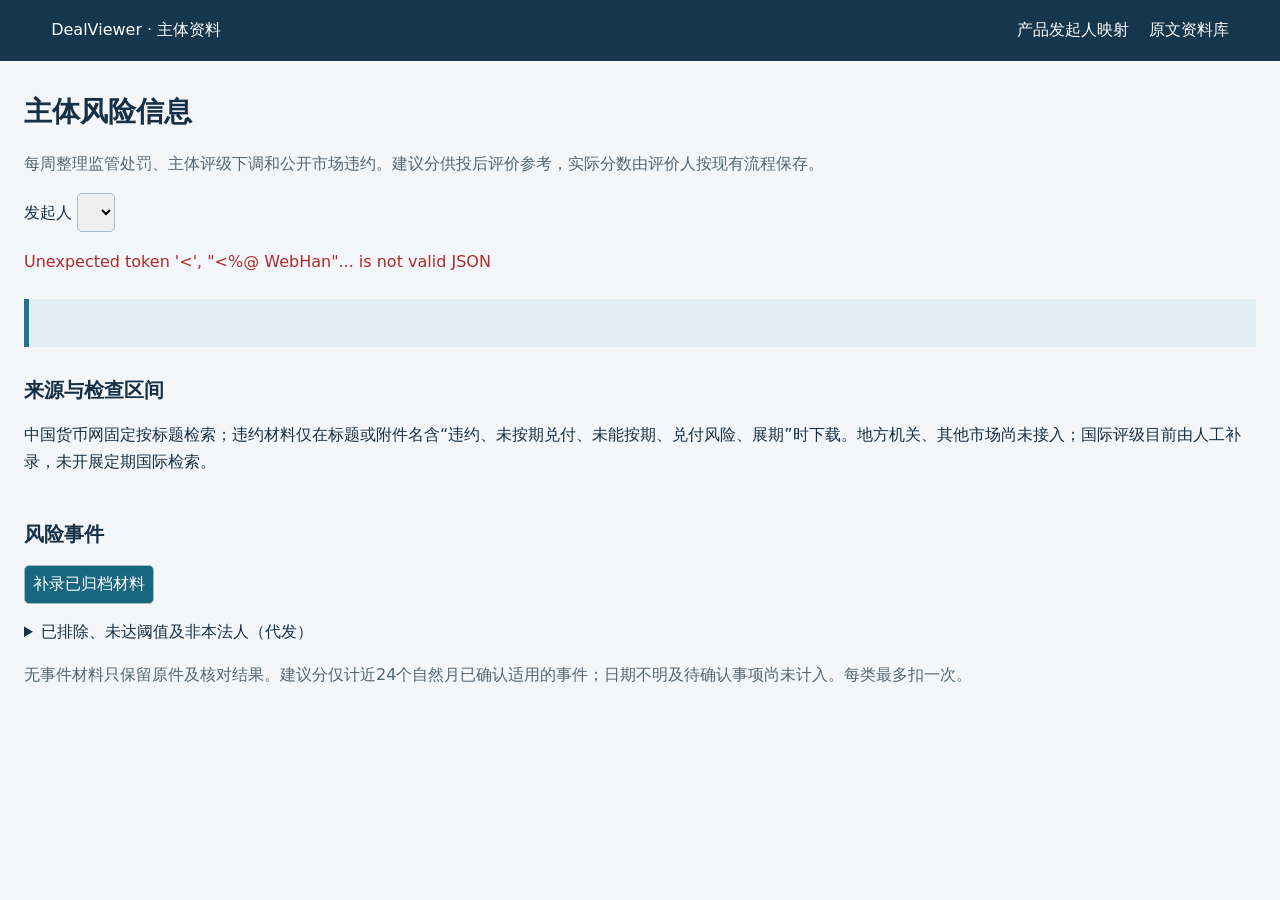
==== issuer-management/web/risk.html @ 24a0d5b8 "Implement issuer risk monitoring V2.3 with weekly collection and evidence review" ====
<!doctype html><html lang="zh-CN"><head><meta charset="utf-8"><meta name="viewport" content="width=device-width,initial-scale=1"><title>主体风险信息 · DealViewer</title><link rel="stylesheet" href="risk.css"></head><body>
<header><a href="./">DealViewer · 主体资料</a><nav><a href="risk.html?mapping=1">产品发起人映射</a><a href="documents.html">原文资料库</a></nav></header>
<main><h1 id="title">主体风险信息</h1><p class="intro">每周整理监管处罚、主体评级下调和公开市场违约。建议分供投后评价参考，实际分数由评价人按现有流程保存。</p>
<label id="issuerLabel">发起人 <select id="issuer"></select></label><p id="error" role="alert" hidden></p>
<section id="riskView"><div id="score" class="score"></div>
<h2>来源与检查区间</h2><p>中国货币网固定按标题检索；违约材料仅在标题或附件名含“违约、未按期兑付、未能按期、兑付风险、展期”时下载。地方机关、其他市场尚未接入；国际评级目前由人工补录，未开展定期国际检索。</p><div id="sources" class="scroll"></div>
<h2>风险事件</h2><button id="add">补录已归档材料</button><div id="events"></div><details><summary>已排除、未达阈值及非本法人（代发）</summary><div id="collapsed"></div></details>
<p class="intro">无事件材料只保留原件及核对结果。建议分仅计近24个自然月已确认适用的事件；日期不明及待确认事项尚未计入。每类最多扣一次。</p></section>
<section id="mappingView" hidden><p>名称按 NFKC 和首尾空格规范化后匹配；名称匹配不表示发起人角色已核实。手工修正保留原文依据，后续自动匹配不会覆盖。</p><label>查找产品ID或主体 <input id="mappingSearch"></label><div id="mappings" class="scroll"></div></section>
</main><dialog id="editor"><form id="form"><h2 id="editTitle">核对 / 更正</h2><div class="fields">
<label id="categoryRow">类别<select id="category"><option value="penalty">监管处罚</option><option value="rating">主体评级</option><option value="default">公开市场违约</option></select></label>
<label id="documentRow">已归档原文<select id="document"></select></label>
<label id="mappingIssuerRow" hidden>正确发起人<select id="mappingIssuer"></select></label>
<label id="statusRow">归类<select id="status"><option value="pending">待确认</option><option value="confirmed">确认适用</option><option value="excluded">排除</option><option value="below_threshold">未达阈值</option><option value="other_debtor">非本法人（代发）</option></select></label>
<label id="dateRow">事件日期<input id="eventDate" type="date"></label>
<div id="penaltyFields"><label>决定书号<input id="decision"></label><label>受罚当事人<input id="party"></label><label>当事人类型<select id="partyType"><option value="legal_entity">本法人</option><option value="branch">分支机构</option><option value="person">人员</option><option value="unknown">待核清</option></select></label><label>同决定书同法人罚款合计（元）<input id="fine" inputmode="decimal"></label><label><input type="checkbox" id="complete"> 已核清完整罚款合计，人员、分支和没收另列</label></div>
<div id="ratingFields"><label>评级机构<input id="agency"></label><label>当前等级<input id="grade"></label><label>前次等级（未给可空）<input id="previous"></label><label>调整方向<select id="direction"><option>未知</option><option>下调</option><option>上调</option><option>维持</option></select></label></div>
<div id="defaultFields"><label>实际债务人<input id="debtor"></label><label>本主体角色<select id="role"><option value="unknown">待核清</option><option value="debtor">债务人</option><option value="lead_underwriter">主承销商代发</option><option value="disclosure_agent">代发机构</option><option value="guarantor">担保人</option><option value="keepwell">维好义务人</option><option value="spv">SPV相关义务</option></select></label><label><input type="checkbox" id="actualDefault"> 已确认公开债务实际违约</label><label><input type="checkbox" id="ownAbnormal"> 存在本主体义务履行异常线索</label></div>
<label id="quoteRow">原文引文<textarea id="quote" rows="3"></textarea></label><label id="pageRow">物理页码<input id="page" type="number" min="1" value="1"></label>
<label>原因 / 原文依据<textarea id="reason" required maxlength="2000" rows="3"></textarea></label><label>核对人<input id="reviewer" required maxlength="80"></label><label>共享复核口令<input id="key" type="password" required autocomplete="off"></label></div><p id="formError" role="alert"></p><button type="submit" id="save">保存核对</button> <button type="button" id="cancel">取消</button></form></dialog>
<script src="risk.js"></script></body></html>
---- issuer-management/web/risk.css ----
:root{font-family:system-ui,"Microsoft YaHei",sans-serif;color:#163047;background:#f4f7fa}body{margin:0}header{background:#15364c;padding:20px 4%;display:flex;justify-content:space-between;gap:15px}header a{color:white;text-decoration:none}nav{display:flex;gap:20px}main{max-width:1280px;margin:32px auto;padding:0 24px}h1{font-size:28px}h2{font-size:20px;margin-top:30px}p{line-height:1.7}.intro{color:#526776}section{margin-top:24px}table{border-collapse:collapse;width:100%;background:white;font-size:14px}th,td{text-align:left;padding:14px;border-bottom:1px solid #dce5eb;vertical-align:top}th{background:#e8f0f5}small{display:block;margin-top:5px}.scroll{overflow:auto}.red,#error,#formError{color:#b02929}.score{padding:24px;background:#e0edf2;border-left:5px solid #21728b;font-size:20px}.event{padding:20px;background:white;margin:12px 0;border:1px solid #dde5eb;border-radius:8px}.event h3{margin-top:0}.tag{font-size:13px;padding:3px 8px;background:#e8f1f5;border-radius:5px}button,select,input,textarea{font:inherit;padding:8px;border:1px solid #a7bac6;border-radius:5px}button{background:#176780;color:white;cursor:pointer}label{display:block;margin:12px 0}a{color:#126a87}blockquote{border-left:3px solid #c4d7e1;padding-left:12px;white-space:pre-wrap}.fields label input:not([type=checkbox]),.fields textarea,.fields select{display:block;width:100%;box-sizing:border-box;margin-top:5px}dialog{width:min(650px,90vw);max-height:85vh;border:1px solid #9eafb9;border-radius:10px;padding:24px;overflow:auto}dialog::backdrop{background:#102b4166}details{margin:18px 0}summary{cursor:pointer}.event a{margin-right:14px}@media(max-width:650px){header{flex-direction:column}main{padding:0 12px}th,td{min-width:130px;padding:10px}.score{font-size:17px}}
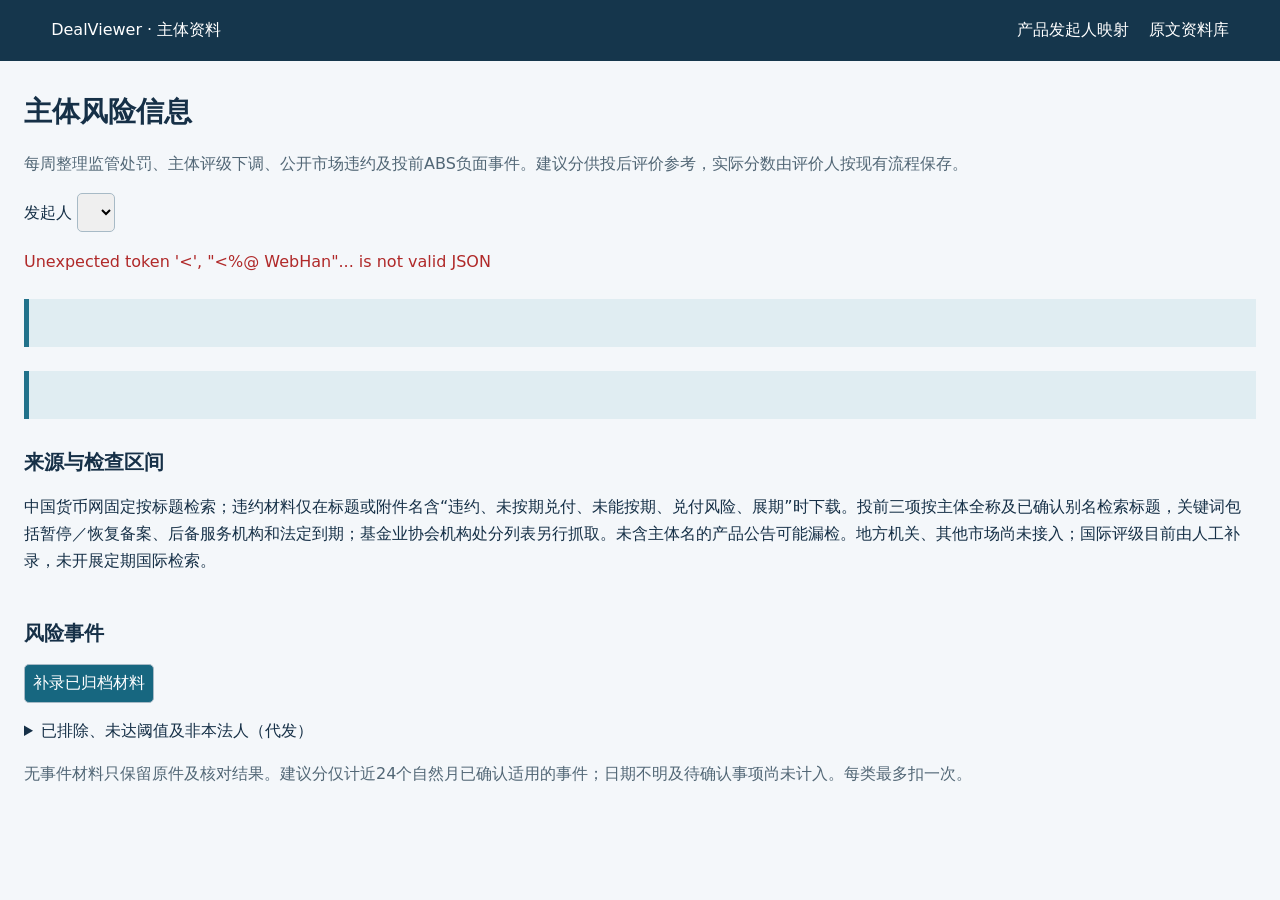
==== commit e5e024ea: "Add official-source pre-investment ABS risk collection and review" ====
--- a/issuer-management/web/risk.html
+++ b/issuer-management/web/risk.html
@@ -1,9 +1,9 @@
 <!doctype html><html lang="zh-CN"><head><meta charset="utf-8"><meta name="viewport" content="width=device-width,initial-scale=1"><title>主体风险信息 · DealViewer</title><link rel="stylesheet" href="risk.css"></head><body>
 <header><a href="./">DealViewer · 主体资料</a><nav><a href="risk.html?mapping=1">产品发起人映射</a><a href="documents.html">原文资料库</a></nav></header>
-<main><h1 id="title">主体风险信息</h1><p class="intro">每周整理监管处罚、主体评级下调和公开市场违约。建议分供投后评价参考，实际分数由评价人按现有流程保存。</p>
+<main><h1 id="title">主体风险信息</h1><p class="intro">每周整理监管处罚、主体评级下调、公开市场违约及投前ABS负面事件。建议分供投后评价参考，实际分数由评价人按现有流程保存。</p>
 <label id="issuerLabel">发起人 <select id="issuer"></select></label><p id="error" role="alert" hidden></p>
 <section id="riskView"><div id="score" class="score"></div>
-<h2>来源与检查区间</h2><p>中国货币网固定按标题检索；违约材料仅在标题或附件名含“违约、未按期兑付、未能按期、兑付风险、展期”时下载。地方机关、其他市场尚未接入；国际评级目前由人工补录，未开展定期国际检索。</p><div id="sources" class="scroll"></div>
+<section id="preScore" class="score"></section><div id="preItems" class="scroll"></div><h2>来源与检查区间</h2><p>中国货币网固定按标题检索；违约材料仅在标题或附件名含“违约、未按期兑付、未能按期、兑付风险、展期”时下载。投前三项按主体全称及已确认别名检索标题，关键词包括暂停／恢复备案、后备服务机构和法定到期；基金业协会机构处分列表另行抓取。未含主体名的产品公告可能漏检。地方机关、其他市场尚未接入；国际评级目前由人工补录，未开展定期国际检索。</p><div id="sources" class="scroll"></div>
 <h2>风险事件</h2><button id="add">补录已归档材料</button><div id="events"></div><details><summary>已排除、未达阈值及非本法人（代发）</summary><div id="collapsed"></div></details>
 <p class="intro">无事件材料只保留原件及核对结果。建议分仅计近24个自然月已确认适用的事件；日期不明及待确认事项尚未计入。每类最多扣一次。</p></section>
 <section id="mappingView" hidden><p>名称按 NFKC 和首尾空格规范化后匹配；名称匹配不表示发起人角色已核实。手工修正保留原文依据，后续自动匹配不会覆盖。</p><label>查找产品ID或主体 <input id="mappingSearch"></label><div id="mappings" class="scroll"></div></section>
@@ -18,4 +18,4 @@
 <div id="defaultFields"><label>实际债务人<input id="debtor"></label><label>本主体角色<select id="role"><option value="unknown">待核清</option><option value="debtor">债务人</option><option value="lead_underwriter">主承销商代发</option><option value="disclosure_agent">代发机构</option><option value="guarantor">担保人</option><option value="keepwell">维好义务人</option><option value="spv">SPV相关义务</option></select></label><label><input type="checkbox" id="actualDefault"> 已确认公开债务实际违约</label><label><input type="checkbox" id="ownAbnormal"> 存在本主体义务履行异常线索</label></div>
 <label id="quoteRow">原文引文<textarea id="quote" rows="3"></textarea></label><label id="pageRow">物理页码<input id="page" type="number" min="1" value="1"></label>
 <label>原因 / 原文依据<textarea id="reason" required maxlength="2000" rows="3"></textarea></label><label>核对人<input id="reviewer" required maxlength="80"></label><label>共享复核口令<input id="key" type="password" required autocomplete="off"></label></div><p id="formError" role="alert"></p><button type="submit" id="save">保存核对</button> <button type="button" id="cancel">取消</button></form></dialog>
-<script src="risk.js"></script></body></html>
+<script src="risk.js"></script><script src="preinvestment.js"></script></body></html>
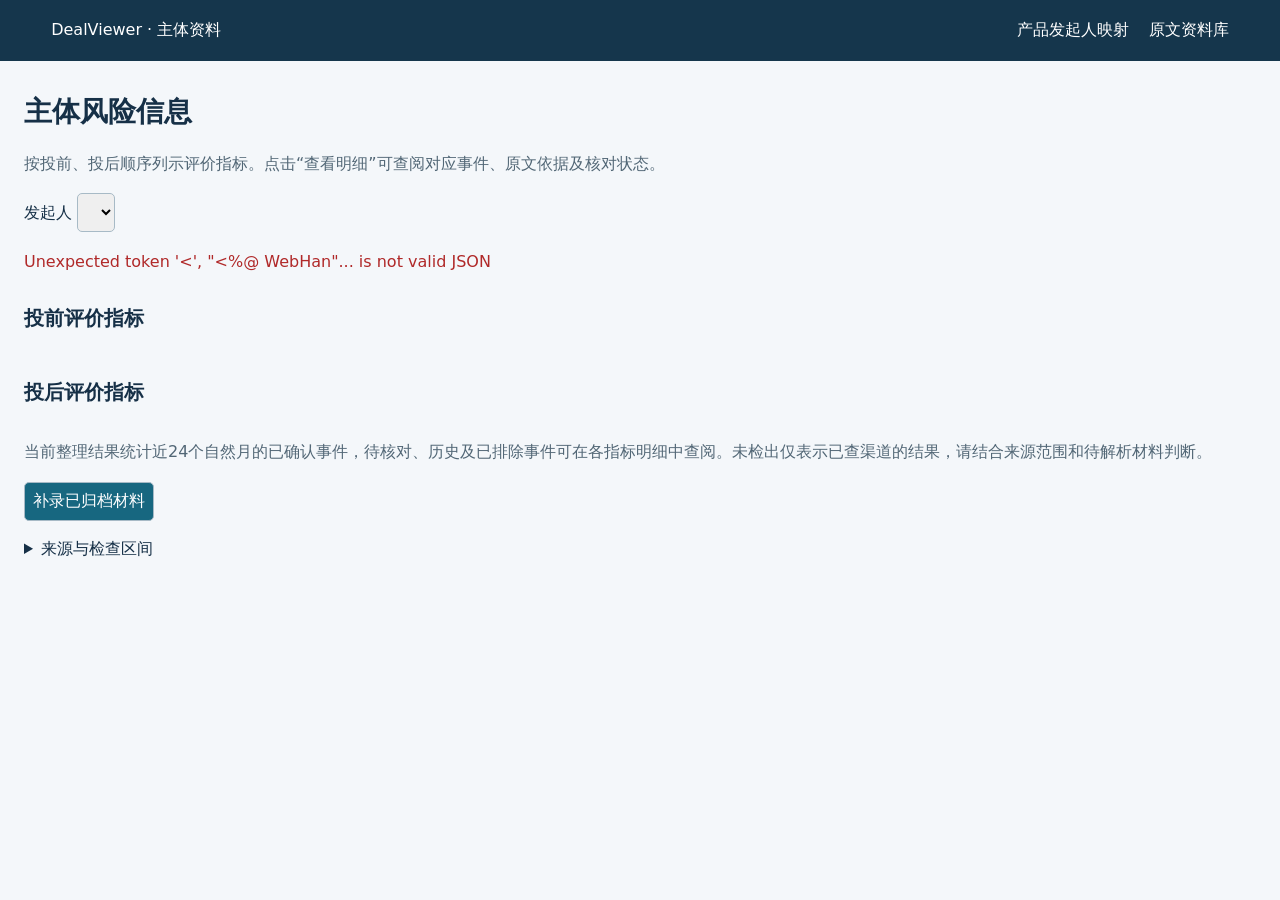
==== commit bdd9de5a: "Group risk evidence by pre and post investment indicators without scores" ====
--- a/issuer-management/web/risk.html
+++ b/issuer-management/web/risk.html
@@ -1,13 +1,16 @@
-<!doctype html><html lang="zh-CN"><head><meta charset="utf-8"><meta name="viewport" content="width=device-width,initial-scale=1"><title>主体风险信息 · DealViewer</title><link rel="stylesheet" href="risk.css"></head><body>
+<!doctype html><html lang="zh-CN"><head><meta charset="utf-8"><meta name="viewport" content="width=device-width,initial-scale=1"><title>主体风险信息 · DealViewer</title><link rel="stylesheet" href="risk.css?v=20261109"></head><body>
 <header><a href="./">DealViewer · 主体资料</a><nav><a href="risk.html?mapping=1">产品发起人映射</a><a href="documents.html">原文资料库</a></nav></header>
-<main><h1 id="title">主体风险信息</h1><p class="intro">每周整理监管处罚、主体评级下调、公开市场违约及投前ABS负面事件。建议分供投后评价参考，实际分数由评价人按现有流程保存。</p>
+<main><h1 id="title">主体风险信息</h1><p class="intro">按投前、投后顺序列示评价指标。点击“查看明细”可查阅对应事件、原文依据及核对状态。</p>
 <label id="issuerLabel">发起人 <select id="issuer"></select></label><p id="error" role="alert" hidden></p>
-<section id="riskView"><div id="score" class="score"></div>
-<section id="preScore" class="score"></section><div id="preItems" class="scroll"></div><h2>来源与检查区间</h2><p>中国货币网固定按标题检索；违约材料仅在标题或附件名含“违约、未按期兑付、未能按期、兑付风险、展期”时下载。投前三项按主体全称及已确认别名检索标题，关键词包括暂停／恢复备案、后备服务机构和法定到期；基金业协会机构处分列表另行抓取。未含主体名的产品公告可能漏检。地方机关、其他市场尚未接入；国际评级目前由人工补录，未开展定期国际检索。</p><div id="sources" class="scroll"></div>
-<h2>风险事件</h2><button id="add">补录已归档材料</button><div id="events"></div><details><summary>已排除、未达阈值及非本法人（代发）</summary><div id="collapsed"></div></details>
-<p class="intro">无事件材料只保留原件及核对结果。建议分仅计近24个自然月已确认适用的事件；日期不明及待确认事项尚未计入。每类最多扣一次。</p></section>
+<section id="riskView"><p id="checkWindow" class="intro"></p>
+<section aria-labelledby="preHeading"><h2 id="preHeading">投前评价指标</h2><div id="preItems" class="scroll"></div></section>
+<section aria-labelledby="postHeading"><h2 id="postHeading">投后评价指标</h2><div id="postItems" class="scroll"></div></section>
+<p class="intro">当前整理结果统计近24个自然月的已确认事件，待核对、历史及已排除事件可在各指标明细中查阅。未检出仅表示已查渠道的结果，请结合来源范围和待解析材料判断。</p>
+<button id="add">补录已归档材料</button>
+<details id="sourceDetails"><summary>来源与检查区间</summary><p>中国货币网固定按标题检索；违约材料仅在标题或附件名含“违约、未按期兑付、未能按期、兑付风险、展期”时下载。投前三项按主体全称及已确认别名检索标题，关键词包括暂停／恢复备案、后备服务机构和法定到期；基金业协会机构处分列表另行抓取。未含主体名的产品公告可能漏检。地方机关、其他市场尚未接入；国际评级目前由人工补录，未开展定期国际检索。</p><div id="sources" class="scroll"></div></details></section>
 <section id="mappingView" hidden><p>名称按 NFKC 和首尾空格规范化后匹配；名称匹配不表示发起人角色已核实。手工修正保留原文依据，后续自动匹配不会覆盖。</p><label>查找产品ID或主体 <input id="mappingSearch"></label><div id="mappings" class="scroll"></div></section>
-</main><dialog id="editor"><form id="form"><h2 id="editTitle">核对 / 更正</h2><div class="fields">
+</main><dialog id="indicatorDialog" aria-labelledby="indicatorTitle"><div class="dialog-heading"><h2 id="indicatorTitle"></h2><button type="button" id="closeIndicator">关闭</button></div><p id="indicatorDescription" class="indicator-description"></p><div id="indicatorStatus"></div><h3>对应风险事件</h3><div id="events"></div><details id="excludedDetails"><summary>已排除、未达阈值及非本法人（代发）</summary><div id="collapsed"></div></details><h3>本指标来源与查询状态</h3><div id="indicatorSources" class="scroll"></div></dialog>
+<dialog id="editor" aria-labelledby="editTitle"><form id="form"><h2 id="editTitle">核对 / 更正</h2><p id="editIndicator" class="indicator-description"></p><div class="fields">
 <label id="categoryRow">类别<select id="category"><option value="penalty">监管处罚</option><option value="rating">主体评级</option><option value="default">公开市场违约</option></select></label>
 <label id="documentRow">已归档原文<select id="document"></select></label>
 <label id="mappingIssuerRow" hidden>正确发起人<select id="mappingIssuer"></select></label>
@@ -18,4 +21,4 @@
 <div id="defaultFields"><label>实际债务人<input id="debtor"></label><label>本主体角色<select id="role"><option value="unknown">待核清</option><option value="debtor">债务人</option><option value="lead_underwriter">主承销商代发</option><option value="disclosure_agent">代发机构</option><option value="guarantor">担保人</option><option value="keepwell">维好义务人</option><option value="spv">SPV相关义务</option></select></label><label><input type="checkbox" id="actualDefault"> 已确认公开债务实际违约</label><label><input type="checkbox" id="ownAbnormal"> 存在本主体义务履行异常线索</label></div>
 <label id="quoteRow">原文引文<textarea id="quote" rows="3"></textarea></label><label id="pageRow">物理页码<input id="page" type="number" min="1" value="1"></label>
 <label>原因 / 原文依据<textarea id="reason" required maxlength="2000" rows="3"></textarea></label><label>核对人<input id="reviewer" required maxlength="80"></label><label>共享复核口令<input id="key" type="password" required autocomplete="off"></label></div><p id="formError" role="alert"></p><button type="submit" id="save">保存核对</button> <button type="button" id="cancel">取消</button></form></dialog>
-<script src="risk.js"></script><script src="preinvestment.js"></script></body></html>
+<script src="risk.js?v=20261109"></script><script src="preinvestment.js?v=20261109"></script></body></html>
--- a/issuer-management/web/risk.css
+++ b/issuer-management/web/risk.css
@@ -1 +1,9 @@
-:root{font-family:system-ui,"Microsoft YaHei",sans-serif;color:#163047;background:#f4f7fa}body{margin:0}header{background:#15364c;padding:20px 4%;display:flex;justify-content:space-between;gap:15px}header a{color:white;text-decoration:none}nav{display:flex;gap:20px}main{max-width:1280px;margin:32px auto;padding:0 24px}h1{font-size:28px}h2{font-size:20px;margin-top:30px}p{line-height:1.7}.intro{color:#526776}section{margin-top:24px}table{border-collapse:collapse;width:100%;background:white;font-size:14px}th,td{text-align:left;padding:14px;border-bottom:1px solid #dce5eb;vertical-align:top}th{background:#e8f0f5}small{display:block;margin-top:5px}.scroll{overflow:auto}.red,#error,#formError{color:#b02929}.score{padding:24px;background:#e0edf2;border-left:5px solid #21728b;font-size:20px}.event{padding:20px;background:white;margin:12px 0;border:1px solid #dde5eb;border-radius:8px}.event h3{margin-top:0}.tag{font-size:13px;padding:3px 8px;background:#e8f1f5;border-radius:5px}button,select,input,textarea{font:inherit;padding:8px;border:1px solid #a7bac6;border-radius:5px}button{background:#176780;color:white;cursor:pointer}label{display:block;margin:12px 0}a{color:#126a87}blockquote{border-left:3px solid #c4d7e1;padding-left:12px;white-space:pre-wrap}.fields label input:not([type=checkbox]),.fields textarea,.fields select{display:block;width:100%;box-sizing:border-box;margin-top:5px}dialog{width:min(650px,90vw);max-height:85vh;border:1px solid #9eafb9;border-radius:10px;padding:24px;overflow:auto}dialog::backdrop{background:#102b4166}details{margin:18px 0}summary{cursor:pointer}.event a{margin-right:14px}@media(max-width:650px){header{flex-direction:column}main{padding:0 12px}th,td{min-width:130px;padding:10px}.score{font-size:17px}}
+:root{font-family:system-ui,"Microsoft YaHei",sans-serif;color:#163047;background:#f4f7fa}body{margin:0}header{background:#15364c;padding:20px 4%;display:flex;justify-content:space-between;gap:15px}header a{color:white;text-decoration:none}nav{display:flex;gap:20px}main{max-width:1280px;margin:32px auto;padding:0 24px}h1{font-size:28px}h2{font-size:20px;margin-top:30px}p{line-height:1.7}.intro{color:#526776}section{margin-top:24px}table{border-collapse:collapse;width:100%;background:white;font-size:14px}th,td{text-align:left;padding:14px;border-bottom:1px solid #dce5eb;vertical-align:top}th{background:#e8f0f5}small{display:block;margin-top:5px}.scroll{overflow:auto}.red,#error,#formError{color:#b02929}.event{padding:20px;background:white;margin:12px 0;border:1px solid #dde5eb;border-radius:8px}.event h3{margin-top:0}.tag{font-size:13px;padding:3px 8px;background:#e8f1f5;border-radius:5px}button,select,input,textarea{font:inherit;padding:8px;border:1px solid #a7bac6;border-radius:5px}button{background:#176780;color:white;cursor:pointer}label{display:block;margin:12px 0}a{color:#126a87}blockquote{border-left:3px solid #c4d7e1;padding-left:12px;white-space:pre-wrap}.fields label input:not([type=checkbox]),.fields textarea,.fields select{display:block;width:100%;box-sizing:border-box;margin-top:5px}dialog{width:min(650px,90vw);max-height:85vh;border:1px solid #9eafb9;border-radius:10px;padding:24px;overflow:auto}dialog::backdrop{background:#102b4166}details{margin:18px 0}summary{cursor:pointer}.event a{margin-right:14px}@media(max-width:650px){header{flex-direction:column}main{padding:0 12px}th,td{min-width:130px;padding:10px}}
+
+.indicator-table{table-layout:fixed;border:1px solid #dce5eb;border-radius:8px}
+.indicator-table th:nth-child(1){width:45px}.indicator-table th:nth-child(2){width:44%}.indicator-table th:nth-child(4){width:130px}
+.indicator-letter{font-weight:700;color:#176780}.indicator-label{font-size:15px;line-height:1.7}.indicator-table button{white-space:nowrap}.indicator-table small{line-height:1.5;color:#526776}
+.status-confirmed{background:#fbe5e2;color:#9f2920}.status-pending_review{background:#fff0cf;color:#785200}
+#indicatorDialog{width:min(1000px,90vw)}.dialog-heading{display:flex;justify-content:space-between;gap:16px;align-items:start}.dialog-heading h2{margin-top:0}.dialog-heading button{flex-shrink:0}
+.indicator-description{font-size:17px;font-weight:600;line-height:1.7;background:#e8f0f5;padding:14px;border-radius:6px}.event-indicator{color:#176780;font-weight:600;line-height:1.6}.event{overflow-wrap:anywhere}
+@media(max-width:650px){.indicator-table{min-width:740px}.indicator-table th,.indicator-table td{min-width:0}.indicator-table th:nth-child(2){width:270px}dialog{padding:16px}#indicatorDialog{width:calc(100vw - 50px)}.indicator-description{font-size:15px}}
